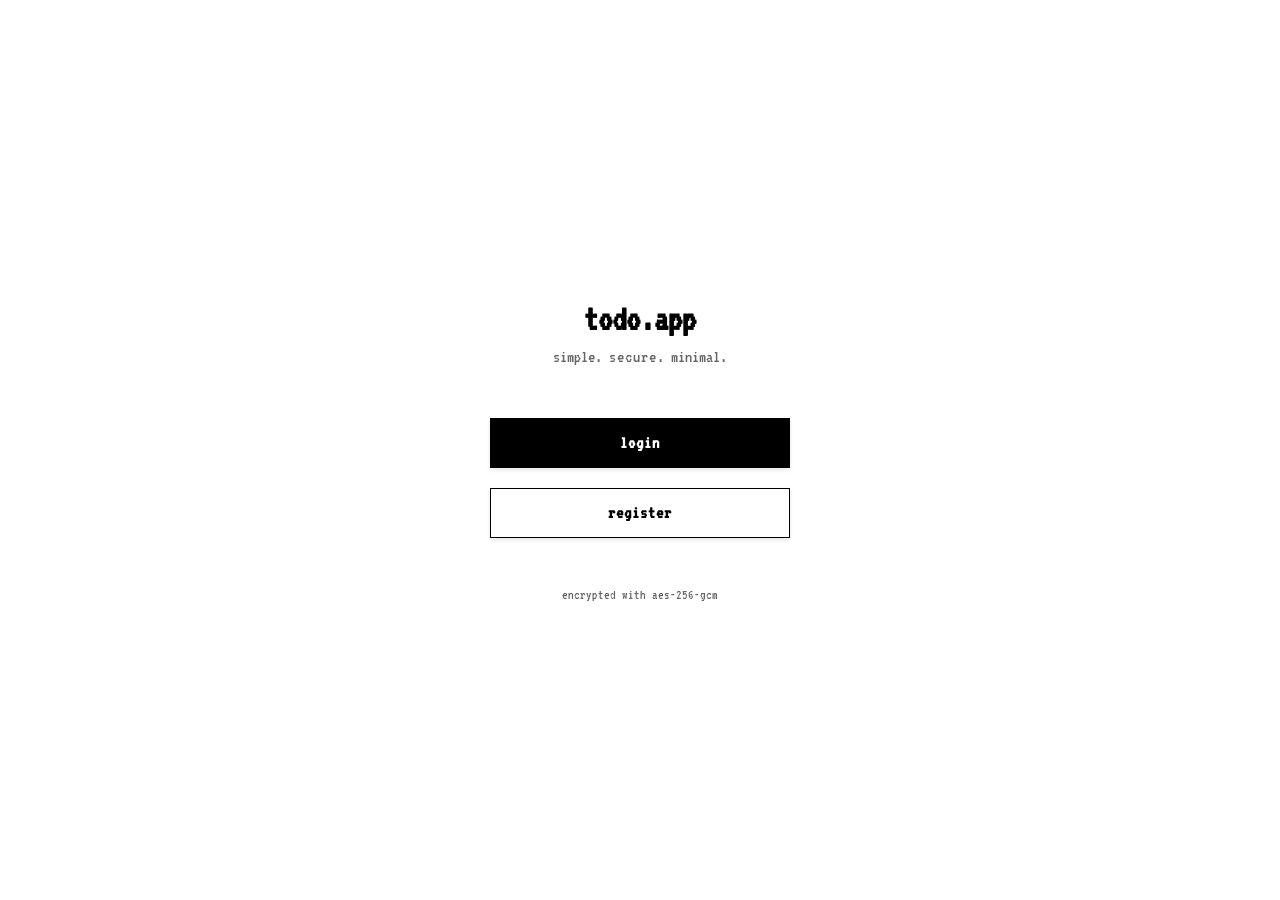
==== frontend/index.html @ 4202f754 "UI/UX friendly updates." ====
<!DOCTYPE html>
<html lang="en">
<head>
    <meta charset="UTF-8">
    <meta name="viewport" content="width=device-width, initial-scale=1.0">
    <title>todo.app</title>
    <link rel="stylesheet" href="styles.css">
    <link rel="stylesheet" href="uuid-animation.css">
    <link rel="stylesheet" href="eye-hover-animation.css">
    <link rel="stylesheet" href="secure-hover-animation.css">
</head>
<body>
    <div class="container">
        <!-- MAIN MENU -->
        <div class="main-menu" id="mainMenu">
            <div class="brand">
                <h1 class="brand-title">todo.app</h1>
                <p class="tagline">simple. <span class="secure-text" data-text="secure">secure</span>. minimal.</p>
            </div>
            
            <div class="main-buttons">
                <button id="showLoginBtn" class="menu-btn primary-btn">login</button>
                <button id="showRegisterFormBtn" class="menu-btn secondary-btn">register</button>
            </div>
            
            <footer class="login-footer">
                <p>encrypted with aes-256-gcm</p>
            </footer>
        </div>

        <!-- LOGIN -->
        <div class="login-container" id="loginContainer" style="display: none;">
            <div class="brand">
                <h1 class="brand-title clickable" id="loginBrandTitle">todo.app</h1>
                <p class="tagline">simple. <span class="secure-text" data-text="secure">secure</span>. minimal.</p>
            </div>
            
            <div class="login-form" id="loginForm">
                <p class="login-info">enter your 24-character uuid</p>
                <div class="login-input-group">
                    <div class="uuid-input-wrapper">
                        <input type="password" id="uuidInput" placeholder="xxxxxxxxxxxxxxxxxxxxxxxx" maxlength="24" spellcheck="false" autocomplete="off">
                        <span class="eye-icon" id="eyeIcon">👁</span>
                    </div>
                    <button id="loginBtn" class="primary-btn">login</button>
                </div>
                <p id="loginError" class="error"></p>
                <p id="loginSuccess" class="success"></p>
                <button id="backToMenuFromLogin" class="text-btn">← back to main menu</button>
            </div>
            
            <footer class="login-footer">
                <p>encrypted with aes-256-gcm</p>
            </footer>
        </div>

        <!-- REGISTER -->
        <div class="register-container" id="registerContainer" style="display: none;">
            <div class="brand">
                <h1 class="brand-title clickable" id="registerBrandTitle">todo.app</h1>
                <p class="tagline">simple. <span class="secure-text" data-text="secure">secure</span>. minimal.</p>
            </div>
            
            <div class="register-form" id="registerForm">
                <p class="login-info">generating your unique identifier...</p>
                <p id="registerError" class="error"></p>
                <p id="registerSuccess" class="success"></p>
                <div id="uuidDisplay" class="uuid-display">
                    <p class="uuid-label">your uuid</p>
                    <div class="uuid-box">
                        <code id="generatedUUID"></code>
                        <button id="copyBtn" class="copy-btn">copy</button>
                    </div>
                    <p class="uuid-warning">⚠️ save this uuid — it's your only way to access your todos!</p>
                    <button id="continueBtn" class="primary-btn" disabled>continue →</button>
                </div>
                <button id="cancelRegistration" class="text-btn cancel-reg-btn">✕ cancel registration</button>
            </div>
            
            <footer class="login-footer">
                <p>encrypted with aes-256-gcm</p>
            </footer>
        </div>

        <!-- APP -->
        <div class="app-container" id="appContainer" style="display: none;">
            <header>
                <div class="brand-small">todo.app</div>
                <button id="logoutBtn" class="text-btn">logout</button>
            </header>
            
            <div class="input-section">
                <div class="add-todo">
                    <textarea id="todoInput" placeholder="what needs to be done?" rows="1" spellcheck="true"></textarea>
                    <button id="addTodoBtn" class="add-btn" title="Add todo">+</button>
                </div>
                <!-- Hidden inputs for advanced options -->
                <input type="hidden" id="prioritySelect" value="medium">
                <input type="hidden" id="dueDateInput" value="">
                <input type="hidden" id="tagsInput" value="">
            </div>

            <div class="filters">
                <button id="filterAll" class="filter-btn active">all</button>
                <button id="filterActive" class="filter-btn">active</button>
                <button id="filterCompleted" class="filter-btn">done</button>
                <select id="sortSelect" class="sort-select">
                    <option value="created">↕ newest</option>
                    <option value="due">↕ due date</option>
                    <option value="priority">↕ priority</option>
                    <option value="alpha">↕ a-z</option>
                </select>
            </div>

            <div id="tagFilters" class="tag-filters"></div>

            <ul id="todoList" class="todo-list"></ul>

            <div class="todo-footer">
                <span id="todoCount">0 items</span>
                <button id="clearCompletedBtn" class="text-btn">clear done</button>
            </div>
        </div>
    </div>

    <script src="js/utils.js"></script>
    <script src="js/notifications.js"></script>
    <script src="js/auth.js"></script>
    <script src="js/todo.js"></script>
    <script src="js/ui.js"></script>
    <script src="js/app.js"></script>
    <script src="validation.js"></script>
    <script src="eye-hover-animation.js"></script>
    <script src="secure-hover-animation.js"></script>
    <!-- Notification Container -->
    <div id="notificationContainer" class="notification-container"></div>

</body>
</html>
---- frontend/styles.css ----
/* ========================================
   MINIMAL MONOCHROME DESIGN
   Inspired by wav.ninja - VT323 Retro Style
   ======================================== */

@import url('https://fonts.googleapis.com/css2?family=VT323&display=swap');

* {
    margin: 0;
    padding: 0;
    box-sizing: border-box;
}

:root {
    --bg: #ffffff;
    --fg: #000000;
    --border: #000000;
    --muted: #666666;
    --hover-bg: #000000;
    --hover-fg: #ffffff;
}

body {
    font-family: 'VT323', monospace;
    background: var(--bg);
    color: var(--fg);
    min-height: 100vh;
    display: flex;
    justify-content: center;
    align-items: center;
    padding: 40px 20px;
    line-height: 1.4;
    font-size: 18px;
}

/* ========================================
   CONTAINER
   ======================================== */

.container {
    width: 100%;
    max-width: 500px;
}

/* ========================================
   MAIN MENU
   ======================================== */

.main-menu {
    text-align: center;
    animation: fadeInUp 0.6s ease;
}

.main-buttons {
    margin: 40px 0;
    display: flex;
    flex-direction: column;
    gap: 20px;
    align-items: center;
}

.menu-btn {
    width: 100%;
    max-width: 300px;
    padding: 15px 25px;
    font-size: 18px;
    font-weight: bold;
    transition: all 0.3s ease;
    box-shadow: 0 2px 4px rgba(0, 0, 0, 0.1);
}

.menu-btn:hover {
    transform: translateY(-2px);
    box-shadow: 0 4px 8px rgba(0, 0, 0, 0.2);
}

.menu-btn:active {
    transform: translateY(0);
    box-shadow: 0 2px 4px rgba(0, 0, 0, 0.1);
}

/* ========================================
   LOGIN & REGISTER CONTAINERS
   ======================================== */

.login-container,
.register-container {
    text-align: center;
    animation: slideInFromLeft 0.5s ease;
}

/* ========================================
   ANIMATIONS
   ======================================== */

@keyframes fadeInUp {
    from {
        opacity: 0;
        transform: translateY(30px);
    }
    to {
        opacity: 1;
        transform: translateY(0);
    }
}

@keyframes slideInFromLeft {
    from {
        opacity: 0;
        transform: translateX(-50px);
    }
    to {
        opacity: 1;
        transform: translateX(0);
    }
}

@keyframes slideInFromRight {
    from {
        opacity: 0;
        transform: translateX(50px);
    }
    to {
        opacity: 1;
        transform: translateX(0);
    }
}

/* ========================================
   LOGIN SECTION
   ======================================== */

.login-container {
    text-align: center;
}

.login-container h1 {
    font-size: 48px;
    font-weight: 400;
    letter-spacing: 4px;
    text-transform: lowercase;
    margin-bottom: 16px;
}

.tagline {
    font-size: 18px;
    color: var(--muted);
    margin-bottom: 48px;
}

.login-info {
    font-size: 16px;
    color: var(--muted);
    margin-bottom: 20px;
    text-transform: lowercase;
}

.login-form,
.register-form {
    display: flex;
    flex-direction: column;
    gap: 16px;
}

.login-input-group {
    display: flex;
    gap: 32px; /* Increased gap to keep login button outside inner zone (18px) */
}

.login-input-group input {
    flex: 1;
}

.login-input-group button {
    min-width: 100px;
}

/* ========================================
   INPUTS & TEXTAREA
   ======================================== */

input[type="text"],
input[type="password"],
textarea {
    width: 100%;
    padding: 14px 16px;
    border: 1px solid var(--border);
    background: var(--bg);
    color: var(--fg);
    font-family: inherit;
    font-size: 18px;
    outline: none;
    transition: border-color 0.2s ease;
    resize: none;
    box-sizing: border-box;
}

input[type="text"]::placeholder,
input[type="password"]::placeholder,
textarea::placeholder {
    color: var(--muted);
}

input[type="text"]:focus,
input[type="password"]:focus,
textarea:focus {
    border-color: var(--fg);
}

/* UUID Input with Eye Icon - NEVER changes size */
.uuid-input-wrapper {
    position: relative;
    display: flex;
    align-items: center;
    flex: 1;
}

.uuid-input-wrapper input,
.uuid-input-wrapper input[type="text"],
.uuid-input-wrapper input[type="password"] {
    width: 100%;
    height: 50px;
    font-family: 'VT323', monospace;
    font-size: 16px;
    letter-spacing: 2px;
    padding: 14px 45px 14px 16px;
    border: 1px solid var(--border);
    background: var(--bg);
    color: var(--fg);
    box-sizing: border-box;
    outline: none;
    transition: border-color 0.2s ease;
}

.uuid-input-wrapper input:focus,
.uuid-input-wrapper input[type="text"]:focus,
.uuid-input-wrapper input[type="password"]:focus {
    border-color: var(--fg);
}

/* Eye icon base styles - zone animations in eye-hover-animation.css */

/* ========================================
   BUTTONS
   ======================================== */

button {
    padding: 14px 24px;
    border: 1px solid var(--border);
    background: var(--bg);
    color: var(--fg);
    font-family: inherit;
    font-size: 18px;
    letter-spacing: 1px;
    text-transform: lowercase;
    cursor: pointer;
    transition: all 0.2s ease;
    box-shadow: 0 2px 4px rgba(0, 0, 0, 0.05);
}

button:hover {
    transform: translateY(-1px);
    box-shadow: 0 3px 6px rgba(0, 0, 0, 0.1);
}

button:active {
    transform: translateY(0);
    box-shadow: 0 1px 2px rgba(0, 0, 0, 0.1);
}
    transition: all 0.1s ease;
}

button:hover {
    background: var(--hover-bg);
    color: var(--hover-fg);
}

.primary-btn {
    background: var(--fg);
    color: var(--bg);
}

.primary-btn:hover {
    background: var(--muted);
    border-color: var(--muted);
}

.secondary-btn {
    background: var(--bg);
    color: var(--fg);
}

.text-btn {
    background: transparent;
    border: none;
    color: var(--muted);
    margin-top: 16px;
    padding: 8px 12px;
    font-size: 14px;
    text-transform: lowercase;
    letter-spacing: 0.5px;
    transition: all 0.2s ease;
}

.text-btn:hover {
    color: var(--fg);
    background: rgba(0, 0, 0, 0.05);
    transform: none;
    box-shadow: none;
}

/* ========================================
   DIVIDER
   ======================================== */

.divider {
    font-size: 14px;
    color: var(--muted);
    margin: 8px 0;
    text-align: center;
    position: relative;
}

.divider::before,
.divider::after {
    content: '';
    position: absolute;
    top: 50%;
    width: 40%;
    height: 1px;
    background: var(--border);
    opacity: 0.3;
}

.divider::before {
    left: 0;
}

.divider::after {
    right: 0;
}

/* ========================================
   UUID DISPLAY
   ======================================== */

.uuid-display {
    margin-top: 24px;
    padding: 24px;
    border: 1px solid var(--border);
    text-align: left;
}

/* Hide back button when UUID is displayed */
.register-form:has(.uuid-display[style*="block"]) .text-btn {
    display: none;
}

.uuid-label {
    font-size: 14px;
    text-transform: uppercase;
    letter-spacing: 2px;
    margin-bottom: 12px;
    font-weight: normal;
}

.uuid-box {
    display: flex;
    gap: 8px;
    align-items: stretch;
    margin-bottom: 16px;
}

.uuid-box code {
    flex: 1;
    padding: 12px;
    border: 1px solid var(--border);
    font-family: inherit;
    font-size: 16px;
    letter-spacing: 2px;
    word-break: break-all;
    display: flex;
    align-items: center;
}

.copy-btn {
    min-width: auto;
}

.uuid-warning {
    font-size: 14px;
    color: #cc0000;
    margin-bottom: 16px;
    line-height: 1.6;
    padding: 8px 12px;
    background: #fff5f5;
    border-left: 3px solid #cc0000;
}

.continue-btn {
    width: 100%;
    margin-top: 8px;
    background: var(--fg);
    color: var(--bg);
}

.continue-btn:hover {
    background: var(--muted);
    border-color: var(--muted);
}

/* ========================================
   MESSAGES
   ======================================== */

.error {
    font-size: 14px;
    color: #cc0000;
    padding: 12px;
    border: 1px solid #cc0000;
    background: #fff5f5;
    margin: 0;
    text-align: center;
}

.error:empty {
    display: none;
}

.success {
    font-size: 14px;
    color: #008800;
    padding: 12px;
    border: 1px solid #008800;
    background: #f5fff5;
    margin: 0;
    text-align: center;
}

.success:empty {
    display: none;
}

/* ========================================
   APP CONTAINER
   ======================================== */

.app-container {
    text-align: center;
}

header {
    display: flex;
    justify-content: space-between;
    align-items: center;
    margin-bottom: 48px;
    padding-bottom: 24px;
    border-bottom: 1px solid var(--border);
}

.brand-small {
    font-size: 24px;
    font-weight: 400;
    letter-spacing: 2px;
    text-transform: lowercase;
}

#logoutBtn {
    font-size: 16px;
    padding: 8px 16px;
    border: 1px solid transparent;
}

#logoutBtn:hover {
    border-color: var(--border);
    color: var(--fg);
}

/* ========================================
   ADD TODO
   ======================================== */

.add-todo {
    display: flex;
    gap: 12px;
    margin-bottom: 32px;
}

.add-todo textarea {
    flex: 1;
    padding: 16px;
    font-size: 18px;
    min-height: 54px;
    max-height: 200px;
}

.add-todo button {
    min-width: 54px;
    padding: 16px 24px;
    font-size: 24px;
}

/* ========================================
   FILTER BUTTONS
   ======================================== */

.filters {
    display: flex;
    align-items: center;
    gap: 4px;
    margin-bottom: 16px;
}

.filter-btn {
    font-size: 14px;
    padding: 4px 10px;
    background: transparent;
    border: 1px solid transparent;
    color: var(--muted);
    cursor: pointer;
}

.filter-btn:hover {
    color: var(--fg);
}

.filter-btn.active {
    color: var(--fg);
    border-color: var(--border);
}

/* ========================================
   TODO LIST
   ======================================== */

.todo-list {
    list-style: none;
    margin-bottom: 32px;
    text-align: left;
}

/* ========================================
   TODO FOOTER
   ======================================== */

.todo-footer {
    display: flex;
    justify-content: space-between;
    align-items: center;
    padding-top: 16px;
    border-top: 1px solid var(--border);
}

.todo-footer span {
    font-size: 14px;
    color: var(--muted);
}

.clear-btn {
    font-size: 14px;
    padding: 8px 16px;
    border: none;
    background: transparent;
    color: var(--muted);
}

.clear-btn:hover {
    color: var(--fg);
    background: transparent;
}

/* ========================================
   LOGIN FOOTER
   ======================================== */

.login-footer {
    margin-top: 48px;
    font-size: 14px;
    color: var(--muted);
}

/* ========================================
   LOADING & EMPTY
   ======================================== */

.loading {
    text-align: center;
    padding: 48px 0;
    color: var(--muted);
    font-size: 16px;
    text-transform: lowercase;
    letter-spacing: 1px;
}

/* ========================================
   RESPONSIVE
   ======================================== */

@media (max-width: 480px) {
    body {
        padding: 24px 16px;
    }

    .login-container h1 {
        font-size: 36px;
    }

    .tagline {
        margin-bottom: 32px;
    }

    .login-info {
        font-size: 14px;
    }

    input[type="text"],
    button {
        font-size: 16px;
        padding: 12px 16px;
    }

    .add-todo {
        flex-direction: column;
    }

    .add-todo button {
        width: 100%;
    }

    .filters {
        flex-wrap: wrap;
        gap: 4px;
    }

    .filter-btn {
        flex: 1;
        min-width: 80px;
    }

    .todo-actions {
        opacity: 1;
    }

    header {
        flex-direction: column;
        gap: 16px;
        text-align: center;
    }

    .todo-footer {
        flex-direction: column;
        gap: 12px;
        text-align: center;
    }

    .uuid-box {
        flex-direction: column;
    }

    .uuid-box code {
        font-size: 14px;
        letter-spacing: 1px;
    }

    .copy-btn {
        width: 100%;
    }

    .uuid-warning {
        font-size: 13px;
    }
}

/* ========================================
   NOTIFICATION SYSTEM
   ======================================== */

.notification-container {
    position: fixed;
    top: 20px;
    right: 20px;
    z-index: 1000;
    max-width: 400px;
}

.notification {
    background: var(--bg);
    border: 2px solid var(--border);
    padding: 15px 35px 15px 20px;
    margin-bottom: 10px;
    font-family: 'VT323', monospace;
    font-size: 16px;
    position: relative;
    transform: translateX(100%);
    opacity: 0;
    transition: all 0.3s ease;
    box-shadow: 3px 3px 0 rgba(0, 0, 0, 0.1);
    word-wrap: break-word;
    line-height: 1.4;
}

.notification.show {
    transform: translateX(0);
    opacity: 1;
}

.notification.success {
    background: #d4edda;
    border-color: #28a745;
    color: #155724;
}

.notification.error {
    background: #f8d7da;
    border-color: #dc3545;
    color: #721c24;
}

.notification.warning {
    background: #fff3cd;
    border-color: #ffc107;
    color: #856404;
}

.notification .close-btn {
    position: absolute;
    top: 8px;
    right: 8px;
    background: none;
    border: none;
    font-size: 18px;
    cursor: pointer;
    font-family: 'VT323', monospace;
    color: inherit;
    opacity: 0.6;
    width: 20px;
    height: 20px;
    display: flex;
    align-items: center;
    justify-content: center;
    line-height: 1;
    padding: 0;
    transition: all 0.2s ease;
}

.notification .close-btn:hover {
    opacity: 1;
    background: rgba(0, 0, 0, 0.1);
    border-radius: 2px;
    transform: none;
    box-shadow: none;
}

@media (max-width: 480px) {
    .notification-container {
        top: 10px;
        right: 10px;
        left: 10px;
        max-width: none;
    }
    
    .notification {
        font-size: 14px;
        padding: 12px 15px;
    }
}
/* ========================================
   ADDITIONAL ENHANCEMENTS
   ======================================== */

/* App container animation */
.app-container {
    animation: fadeInUp 0.6s ease !important;
}

/* Enhanced add-todo styling */
.add-todo {
    box-shadow: 0 2px 8px rgba(0, 0, 0, 0.1) !important;
    transition: all 0.2s ease !important;
    gap: 0 !important;
    border: 1px solid var(--border) !important;
}

.add-todo:focus-within {
    box-shadow: 0 4px 12px rgba(0, 0, 0, 0.15) !important;
    transform: translateY(-1px) !important;
}

.add-todo textarea {
    border: none !important;
    background: transparent !important;
}

.add-todo textarea:focus {
    border: none !important;
    box-shadow: none !important;
}

/* ========================================
   MINIMAL UI - SORT OPTIONS
   ======================================== */

/* Sort Select - Compact */
.sort-select {
    padding: 4px 8px;
    font-family: 'VT323', monospace;
    font-size: 13px;
    border: 1px solid var(--muted);
    background: var(--bg);
    color: var(--muted);
    border-radius: 3px;
    cursor: pointer;
    margin-left: auto;
}

.sort-select:focus {
    border-color: var(--fg);
    outline: none;
}

/* ========================================
   TAG SYSTEM STYLES (SIMPLIFIED)
   ======================================== */

/* Tag Filters Container */
.tag-filters {
    display: flex;
    flex-wrap: wrap;
    gap: 6px;
    margin-bottom: 12px;
    align-items: center;
}

.tag-filters:empty {
    display: none;
}

.tag-filter-label {
    font-size: 13px;
    color: var(--muted);
}

.tag-filter-btn {
    background: transparent;
    border: 1px solid var(--muted);
    color: var(--muted);
    padding: 2px 6px;
    font-family: 'VT323', monospace;
    font-size: 12px;
    cursor: pointer;
    border-radius: 2px;
    transition: all 0.2s ease;
}

.tag-filter-btn:hover {
    border-color: var(--fg);
    color: var(--fg);
}

.tag-filter-btn.active {
    background: var(--fg);
    color: var(--bg);
    border-color: var(--fg);
}

.tag-filter-clear {
    background: transparent;
    border: none;
    color: var(--muted);
    padding: 2px 6px;
    font-size: 12px;
    cursor: pointer;
}

.tag-filter-clear:hover {
    color: #ef4444;
}

/* ========================================
   TODO ITEM - MINIMAL LAYOUT
   ======================================== */

.todo-item {
    display: flex;
    align-items: center;
    gap: 10px;
    padding: 12px 0;
    border-bottom: 1px solid var(--border);
    position: relative;
}

.todo-item:first-child {
    border-top: 1px solid var(--border);
}

.todo-checkbox {
    width: 16px;
    height: 16px;
    border: 1px solid var(--border);
    background: var(--bg);
    cursor: pointer;
    flex-shrink: 0;
    appearance: none;
    -webkit-appearance: none;
    display: flex;
    align-items: center;
    justify-content: center;
}

.todo-checkbox:checked {
    background: var(--fg);
}

.todo-checkbox:checked::after {
    content: '✓';
    color: var(--bg);
    font-size: 10px;
}

.todo-title {
    flex: 1;
    font-size: 16px;
    word-break: break-word;
    cursor: pointer;
    transition: opacity 0.2s ease;
}

.todo-title.completed {
    text-decoration: line-through;
    color: var(--muted);
}

.todo-edit-input {
    flex: 1;
    font-family: 'VT323', monospace;
    font-size: 16px;
    padding: 4px 8px;
    border: 1px solid var(--fg);
    background: var(--bg);
    color: var(--fg);
}

/* Meta Group - Inline */
.todo-meta-group {
    display: flex;
    align-items: center;
    gap: 8px;
    flex-shrink: 0;
}

.todo-meta {
    font-size: 12px;
    color: var(--muted);
    white-space: nowrap;
}

.todo-priority-high {
    color: #ef4444;
    font-weight: bold;
    font-size: 14px;
}

.todo-due-date.overdue {
    color: #ef4444;
}

.todo-due-date.today {
    color: #f97316;
}

/* Inline Tags */
.todo-tags-inline {
    display: flex;
    gap: 4px;
}

.todo-tag {
    font-size: 11px;
    color: var(--muted);
    cursor: pointer;
    transition: color 0.2s ease;
}

.todo-tag:hover {
    color: var(--fg);
}

/* Todo Actions - Right aligned, visible on hover */
.todo-actions {
    display: flex;
    align-items: center;
    gap: 2px;
    opacity: 0;
    transition: opacity 0.2s ease;
    margin-left: auto;
    padding-left: 8px;
    flex-shrink: 0;
}

.todo-item:hover .todo-actions {
    opacity: 1;
}

/* Action Buttons */
.action-btn {
    background: transparent;
    border: none;
    font-size: 14px;
    color: var(--muted);
    cursor: pointer;
    padding: 4px 6px;
    transition: color 0.2s ease;
}

.action-btn:hover {
    color: var(--fg);
}

.action-btn.edit-btn:hover {
    color: #3b82f6;
}

.action-btn.delete-btn:hover {
    color: #ef4444;
}

/* Priority Border */
.todo-item.priority-high {
    border-left: 3px solid #ef4444;
    padding-left: 8px;
}

.todo-item.priority-low {
    border-left: 3px solid #9ca3af;
    padding-left: 8px;
}

.todo-item.priority-medium {
    border-left: 3px solid transparent;
    padding-left: 8px;
}

/* ========================================
   CONTEXT MENU
   ======================================== */

.todo-context-menu {
    background: var(--bg);
    border: 1px solid var(--border);
    box-shadow: 0 4px 12px rgba(0,0,0,0.15);
    padding: 12px;
    min-width: 180px;
    z-index: 1000;
    font-family: 'VT323', monospace;
}

.menu-section {
    margin-bottom: 12px;
}

.menu-section:last-child {
    margin-bottom: 0;
}

.menu-label {
    display: block;
    font-size: 11px;
    color: var(--muted);
    text-transform: uppercase;
    letter-spacing: 1px;
    margin-bottom: 4px;
}

.menu-options {
    display: flex;
    gap: 4px;
}

.menu-opt {
    flex: 1;
    padding: 4px 8px;
    font-family: 'VT323', monospace;
    font-size: 13px;
    border: 1px solid var(--muted);
    background: transparent;
    color: var(--muted);
    cursor: pointer;
    transition: all 0.2s ease;
}

.menu-opt:hover {
    border-color: var(--fg);
    color: var(--fg);
}

.menu-opt.active {
    background: var(--fg);
    color: var(--bg);
    border-color: var(--fg);
}

.menu-date,
.menu-tags {
    width: 100%;
    padding: 6px 8px;
    font-family: 'VT323', monospace;
    font-size: 14px;
    border: 1px solid var(--muted);
    background: var(--bg);
    color: var(--fg);
}

.menu-date:focus,
.menu-tags:focus {
    border-color: var(--fg);
    outline: none;
}

/* Empty Message */
.empty-message {
    text-align: center;
    color: var(--muted);
    padding: 40px;
    font-style: italic;
    list-style: none;
}
---- frontend/uuid-animation.css ----
/* ========================================
   FAKE UUID GENERATION ANIMATION
   ======================================== */

.uuid-box {
    margin: 20px 0;
    opacity: 0;
    transform: translateY(20px);
    transition: all 0.3s ease;
}

.uuid-box.show {
    opacity: 1;
    transform: translateY(0);
}

.uuid-box code {
    display: block;
    font-family: 'VT323', monospace;
    font-size: 16px;
    letter-spacing: 2px;
    padding: 15px;
    border: 2px solid var(--border);
    background: var(--bg-secondary);
    border-radius: 5px;
    transition: all 0.3s ease;
    text-align: center;
    position: relative;
    overflow: hidden;
}

/* Subtle generating animation - theme compatible */
.uuid-box code.generating {
    border-color: var(--fg-muted);
    color: var(--fg);
}

/* Masking animation state */
.uuid-box code.masking {
    color: var(--fg-muted);
    border-color: var(--border);
}

/* Revealed state - after real UUID is shown */
.uuid-box code.revealed {
    animation: subtleReveal 0.6s ease-out;
    border-color: var(--border);
    color: var(--fg);
    box-shadow: 0 4px 20px rgba(0, 0, 0, 0.3), 
                0 0 40px rgba(0, 0, 0, 0.1),
                inset 0 1px 0 rgba(255, 255, 255, 0.05);
}

@keyframes subtleReveal {
    0% {
        opacity: 0.3;
        transform: scale(0.98);
        box-shadow: none;
    }
    50% {
        box-shadow: 0 6px 30px rgba(0, 0, 0, 0.4);
    }
    100% {
        opacity: 1;
        transform: scale(1);
        box-shadow: 0 4px 20px rgba(0, 0, 0, 0.3), 
                    0 0 40px rgba(0, 0, 0, 0.1),
                    inset 0 1px 0 rgba(255, 255, 255, 0.05);
    }
}

/* Continue button disabled state */
#continueBtn:disabled {
    opacity: 0.4;
    cursor: not-allowed;
    pointer-events: none;
}

#continueBtn:disabled:hover {
    transform: none;
}

/* Cancel registration button */
.cancel-reg-btn {
    margin-top: 25px;
    font-size: 12px;
    color: var(--fg-muted);
    opacity: 0.7;
    transition: opacity 0.2s ease;
}

.cancel-reg-btn:hover {
    opacity: 1;
    color: var(--fg);
}
---- frontend/eye-hover-animation.css ----
/* ========================================
   EYE HOVER PROGRESSIVE UUID REVEAL ANIMATION
   Layered circular zones with mouse-speed responsive effects
   ======================================== */

/* Enhanced eye icon styling */
.eye-icon {
    position: absolute;
    right: 12px;
    top: 50%;
    transform: translateY(-50%);
    cursor: pointer;
    font-size: 18px;
    transition: all 0.3s ease;
    user-select: none;
    z-index: 10;
    filter: drop-shadow(0 2px 4px rgba(0, 0, 0, 0.2)) 
            drop-shadow(0 1px 2px rgba(0, 0, 0, 0.1));
}

.eye-icon:hover {
    filter: drop-shadow(0 4px 8px rgba(0, 0, 0, 0.3)) 
            drop-shadow(0 2px 4px rgba(0, 0, 0, 0.2));
    transform: translateY(-50%) scale(1.05);
}

/* UUID Input wrapper enhanced for hover detection */
.uuid-input-wrapper {
    position: relative;
    overflow: visible;
}

/* UUID Input enhanced for animation */
.uuid-input-wrapper input[type="password"],
.uuid-input-wrapper input[type="text"] {
    font-family: 'VT323', monospace;
    letter-spacing: 1.5px;
    transition: all 0.2s ease;
    position: relative;
    z-index: 1;
}

/* Hidden detection zones around eye icon */
.eye-hover-zone {
    position: absolute;
    right: 12px;
    top: 50%;
    transform: translateY(-50%);
    pointer-events: none;
    z-index: 5;
}

/* Zone visualization (only for debugging - remove in production) */
.eye-hover-zone::before,
.eye-hover-zone::after {
    content: '';
    position: absolute;
    top: 50%;
    left: 50%;
    transform: translate(-50%, -50%);
    border-radius: 50%;
    pointer-events: none;
    opacity: 0;
    transition: opacity 0.3s ease;
}

/* Outer zone - 5cm radius (50px) */
.eye-hover-zone::before {
    width: 100px;
    height: 100px;
    border: 1px dashed rgba(0, 0, 0, 0.1);
}

/* Middle zone - 3cm radius (30px) */
.eye-hover-zone::after {
    width: 60px;
    height: 60px;
    border: 1px dashed rgba(0, 0, 0, 0.15);
}

/* Animation classes for different states */
.uuid-input-animated {
    position: relative;
}

.uuid-input-animated.outer-zone {
    animation: outerZoneReveal 0.3s ease-out;
}

.uuid-input-animated.middle-zone {
    animation: middleZoneReveal 0.2s ease-out;
}

.uuid-input-animated.inner-zone {
    animation: innerZoneReveal 0.5s ease-out;
}

.uuid-input-animated.exiting {
    animation: exitAnimation 0.2s ease-out;
}

/* Keyframes for different zone animations */
@keyframes outerZoneReveal {
    0% {
        filter: blur(0px);
    }
    50% {
        filter: blur(0.5px);
    }
    100% {
        filter: blur(0px);
    }
}

@keyframes middleZoneReveal {
    0% {
        filter: blur(0.5px);
    }
    100% {
        filter: blur(0px);
    }
}

@keyframes innerZoneReveal {
    0% {
        filter: blur(0.5px);
        opacity: 0.8;
    }
    100% {
        filter: blur(0px);
        opacity: 1;
    }
}

@keyframes exitAnimation {
    0% {
        filter: blur(0px);
    }
    100% {
        filter: blur(0px);
    }
}

/* Character reveal animation for progressive unveiling */
.uuid-char-reveal {
    display: inline-block;
    transition: all 0.1s ease;
    position: relative;
}

.uuid-char-reveal.revealing {
    animation: charFlicker 0.05s infinite alternate;
}

.uuid-char-reveal.revealed {
    animation: none;
    color: inherit;
}

@keyframes charFlicker {
    0% {
        opacity: 0.7;
        transform: scale(0.98);
    }
    100% {
        opacity: 1;
        transform: scale(1.02);
    }
}

/* Hover feedback for different zones */
.eye-icon.zone-outer {
    filter: drop-shadow(0 3px 6px rgba(0, 0, 0, 0.25)) 
            drop-shadow(0 1px 3px rgba(0, 0, 0, 0.15));
}

.eye-icon.zone-middle {
    filter: drop-shadow(0 4px 8px rgba(0, 0, 0, 0.3)) 
            drop-shadow(0 2px 4px rgba(0, 0, 0, 0.2));
    transform: translateY(-50%) scale(1.08);
}

.eye-icon.zone-inner {
    filter: drop-shadow(0 6px 12px rgba(0, 0, 0, 0.4)) 
            drop-shadow(0 3px 6px rgba(0, 0, 0, 0.3));
    transform: translateY(-50%) scale(1.12);
}

/* Smooth transitions for all zone changes */
.eye-icon,
.uuid-input-wrapper input {
    transition: all 0.3s cubic-bezier(0.4, 0, 0.2, 1);
}

/* Performance optimization */
.uuid-input-wrapper {
    will-change: transform;
    backface-visibility: hidden;
    perspective: 1000px;
}

.eye-icon {
    will-change: transform, filter;
    backface-visibility: hidden;
}
---- frontend/secure-hover-animation.css ----
/* ========================================
   SECURE TEXT HOVER ANIMATION STYLES
   ======================================== */

.secure-text {
    display: inline;
    cursor: default;
    font-family: 'VT323', monospace;
    letter-spacing: 1px;
    transition: color 0.2s ease;
}

.secure-text:hover {
    color: var(--fg);
}

.secure-text.scrambling {
    color: var(--fg-muted);
}

.secure-text.revealed {
    color: var(--fg);
}

/* Brand title clickable styles */
.brand-title {
    transition: opacity 0.2s ease;
}

.brand-title.clickable {
    cursor: pointer;
}

.brand-title.clickable:hover {
    opacity: 0.7;
}
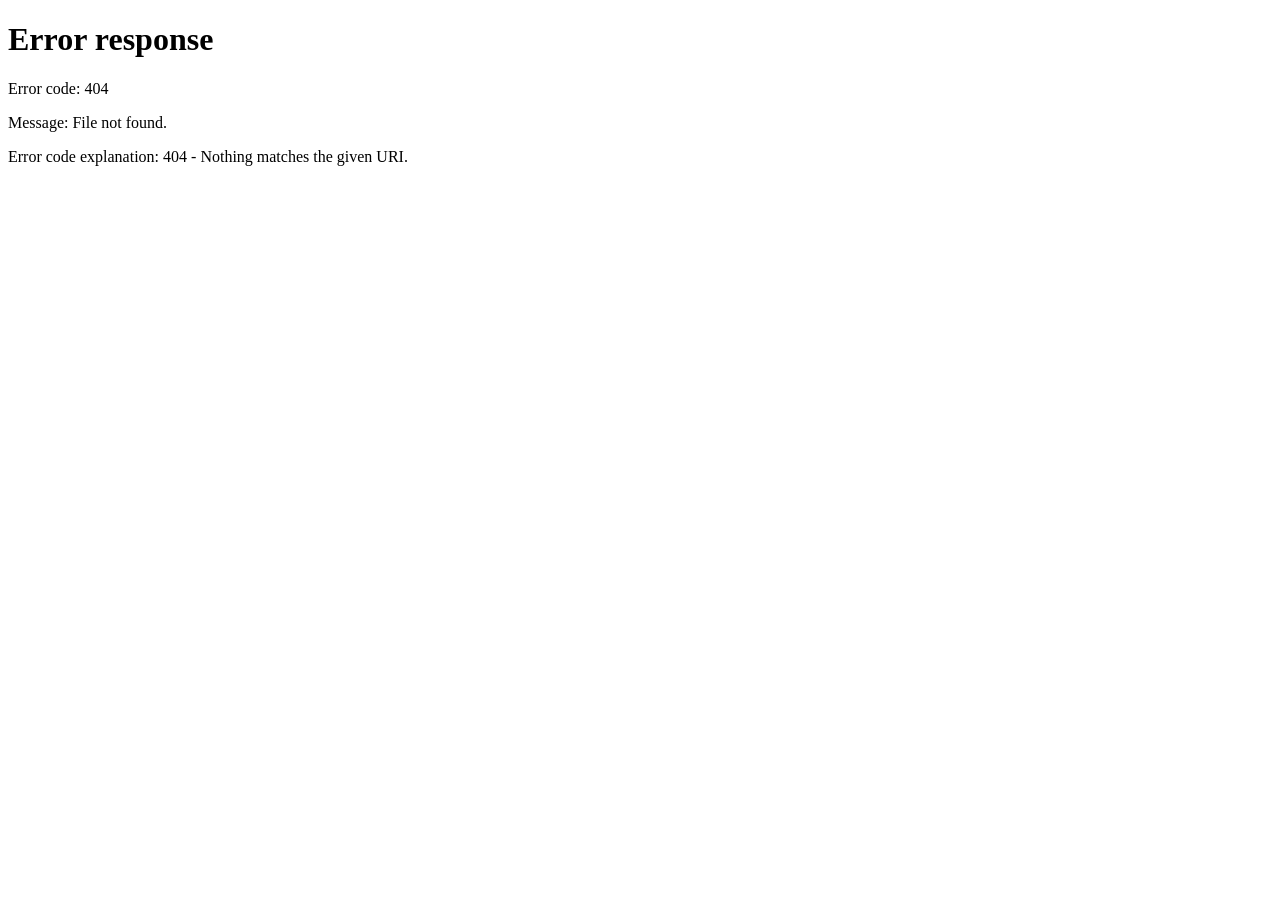
==== commit 281bce40: "Add yavuzlar pixel-retro logo to main menu" ====
--- a/frontend/index.html
+++ b/frontend/index.html
@@ -5,12 +5,14 @@
     <meta name="viewport" content="width=device-width, initial-scale=1.0">
     <title>todo.app</title>
     <link rel="stylesheet" href="styles.css">
-    <link rel="stylesheet" href="uuid-animation.css">
+    <link rel="stylesheet" href="account-number-animation.css">
     <link rel="stylesheet" href="eye-hover-animation.css">
     <link rel="stylesheet" href="secure-hover-animation.css">
 </head>
 <body>
     <div class="container">
+        <!-- Yavuzlar Logo - Outside main-menu to prevent centering issues -->
+        <img src="images/yavuzlar_pixelite_retro_light.svg" alt="Yavuzlar" class="yavuzlar-logo" id="yavuzlarLogo">
         <!-- MAIN MENU -->
         <div class="main-menu" id="mainMenu">
             <div class="brand">
@@ -36,10 +38,10 @@
             </div>
             
             <div class="login-form" id="loginForm">
-                <p class="login-info">enter your 24-character uuid</p>
+                <p class="login-info">enter your account number</p>
                 <div class="login-input-group">
-                    <div class="uuid-input-wrapper">
-                        <input type="password" id="uuidInput" placeholder="xxxxxxxxxxxxxxxxxxxxxxxx" maxlength="24" spellcheck="false" autocomplete="off">
+                    <div class="account-number-input-wrapper">
+                        <input type="password" id="accountNumberInput" placeholder="Enter your account number" maxlength="32" spellcheck="false" autocomplete="off">
                         <span class="eye-icon" id="eyeIcon">👁</span>
                     </div>
                     <button id="loginBtn" class="primary-btn">login</button>
@@ -62,16 +64,15 @@
             </div>
             
             <div class="register-form" id="registerForm">
-                <p class="login-info">generating your unique identifier...</p>
                 <p id="registerError" class="error"></p>
                 <p id="registerSuccess" class="success"></p>
-                <div id="uuidDisplay" class="uuid-display">
-                    <p class="uuid-label">your uuid</p>
-                    <div class="uuid-box">
-                        <code id="generatedUUID"></code>
+                <div id="accountNumberDisplay" class="account-number-display">
+                    <p class="account-number-label">your account number</p>
+                    <div class="account-number-box">
+                        <code id="generatedAccountNumber"></code>
                         <button id="copyBtn" class="copy-btn">copy</button>
                     </div>
-                    <p class="uuid-warning">⚠️ save this uuid — it's your only way to access your todos!</p>
+                    <p class="account-number-warning">⚠️ save this account number — it's your only way to access your todos!</p>
                     <button id="continueBtn" class="primary-btn" disabled>continue →</button>
                 </div>
                 <button id="cancelRegistration" class="text-btn cancel-reg-btn">✕ cancel registration</button>
--- a/frontend/styles.css
+++ b/frontend/styles.css
@@ -3,7 +3,13 @@
    Inspired by wav.ninja - VT323 Retro Style
    ======================================== */
 
-@import url('https://fonts.googleapis.com/css2?family=VT323&display=swap');
+@font-face {
+    font-family: 'VT323';
+    src: url('fonts/VT323-Regular.ttf') format('truetype');
+    font-weight: normal;
+    font-style: normal;
+    font-display: swap;
+}
 
 * {
     margin: 0;
@@ -49,6 +55,28 @@
 .main-menu {
     text-align: center;
     animation: fadeInUp 0.6s ease;
+}
+
+.yavuzlar-logo {
+    position: fixed;
+    top: 20px;
+    right: 20px;
+    width: 48px;
+    height: 48px;
+    cursor: pointer;
+    z-index: 100;
+    filter: drop-shadow(0 1px 2px rgba(0, 0, 0, 0.1));
+    transition: filter 0.2s ease, opacity 0.2s ease;
+}
+
+.yavuzlar-logo:hover {
+    filter: drop-shadow(0 2px 4px rgba(0, 0, 0, 0.2));
+    opacity: 0.9;
+}
+
+.yavuzlar-logo:active {
+    filter: drop-shadow(0 3px 6px rgba(0, 0, 0, 0.25));
+    opacity: 0.8;
 }
 
 .main-buttons {
@@ -207,17 +235,17 @@
     border-color: var(--fg);
 }
 
-/* UUID Input with Eye Icon - NEVER changes size */
-.uuid-input-wrapper {
+/* Account Number Input with Eye Icon - NEVER changes size */
+.account-number-input-wrapper {
     position: relative;
     display: flex;
     align-items: center;
     flex: 1;
 }
 
-.uuid-input-wrapper input,
-.uuid-input-wrapper input[type="text"],
-.uuid-input-wrapper input[type="password"] {
+.account-number-input-wrapper input,
+.account-number-input-wrapper input[type="text"],
+.account-number-input-wrapper input[type="password"] {
     width: 100%;
     height: 50px;
     font-family: 'VT323', monospace;
@@ -232,9 +260,9 @@
     transition: border-color 0.2s ease;
 }
 
-.uuid-input-wrapper input:focus,
-.uuid-input-wrapper input[type="text"]:focus,
-.uuid-input-wrapper input[type="password"]:focus {
+.account-number-input-wrapper input:focus,
+.account-number-input-wrapper input[type="text"]:focus,
+.account-number-input-wrapper input[type="password"]:focus {
     border-color: var(--fg);
 }
 
@@ -341,22 +369,22 @@
 }
 
 /* ========================================
-   UUID DISPLAY
-   ======================================== */
-
-.uuid-display {
+   ACCOUNT NUMBER DISPLAY
+   ======================================== */
+
+.account-number-display {
     margin-top: 24px;
     padding: 24px;
     border: 1px solid var(--border);
     text-align: left;
 }
 
-/* Hide back button when UUID is displayed */
-.register-form:has(.uuid-display[style*="block"]) .text-btn {
+/* Hide back button when Account Number is displayed */
+.register-form:has(.account-number-display[style*="block"]) .text-btn {
     display: none;
 }
 
-.uuid-label {
+.account-number-label {
     font-size: 14px;
     text-transform: uppercase;
     letter-spacing: 2px;
@@ -364,14 +392,14 @@
     font-weight: normal;
 }
 
-.uuid-box {
+.account-number-box {
     display: flex;
     gap: 8px;
     align-items: stretch;
     margin-bottom: 16px;
 }
 
-.uuid-box code {
+.account-number-box code {
     flex: 1;
     padding: 12px;
     border: 1px solid var(--border);
@@ -385,9 +413,23 @@
 
 .copy-btn {
     min-width: auto;
-}
-
-.uuid-warning {
+    box-shadow: 0 4px 8px rgba(0, 0, 0, 0.15);
+    transition: all 0.2s ease;
+}
+
+.copy-btn:hover:not(:disabled) {
+    transform: translateY(-2px);
+    box-shadow: 0 6px 12px rgba(0, 0, 0, 0.2);
+}
+
+.copy-btn:disabled {
+    opacity: 0.6;
+    cursor: not-allowed;
+    box-shadow: 0 1px 2px rgba(0, 0, 0, 0.05);
+    transform: none;
+}
+
+.account-number-warning {
     font-size: 14px;
     color: #cc0000;
     margin-bottom: 16px;
@@ -402,11 +444,22 @@
     margin-top: 8px;
     background: var(--fg);
     color: var(--bg);
-}
-
-.continue-btn:hover {
+    box-shadow: 0 4px 8px rgba(0, 0, 0, 0.15);
+    transition: all 0.2s ease;
+}
+
+.continue-btn:hover:not(:disabled) {
     background: var(--muted);
     border-color: var(--muted);
+    transform: translateY(-2px);
+    box-shadow: 0 6px 12px rgba(0, 0, 0, 0.2);
+}
+
+.continue-btn:disabled {
+    opacity: 0.6;
+    cursor: not-allowed;
+    box-shadow: 0 1px 2px rgba(0, 0, 0, 0.05);
+    transform: none;
 }
 
 /* ========================================
@@ -580,6 +633,58 @@
 }
 
 /* ========================================
+   STATUS / ERROR PAGES
+   ======================================== */
+
+.status-page {
+    text-align: center;
+}
+
+.status-content {
+    margin-top: 40px;
+}
+
+.status-code {
+    font-size: 64px;
+    letter-spacing: 6px;
+    margin-bottom: 8px;
+}
+
+.status-text {
+    font-size: 22px;
+    text-transform: lowercase;
+    margin-bottom: 16px;
+}
+
+.status-description {
+    font-size: 16px;
+    color: var(--muted);
+    max-width: 360px;
+    margin: 0 auto 24px auto;
+    line-height: 1.6;
+}
+
+.status-actions {
+    margin-bottom: 32px;
+}
+
+.primary-link {
+    display: inline-block;
+    padding: 10px 20px;
+    border: 1px solid var(--border);
+    text-decoration: none;
+    color: var(--fg);
+    text-transform: lowercase;
+    letter-spacing: 1px;
+    transition: all 0.2s ease;
+}
+
+.primary-link:hover {
+    background: var(--hover-bg);
+    color: var(--hover-fg);
+}
+
+/* ========================================
    LOADING & EMPTY
    ======================================== */
 
@@ -653,11 +758,11 @@
         text-align: center;
     }
 
-    .uuid-box {
+    .account-number-box {
         flex-direction: column;
     }
 
-    .uuid-box code {
+    .account-number-box code {
         font-size: 14px;
         letter-spacing: 1px;
     }
@@ -666,8 +771,15 @@
         width: 100%;
     }
 
-    .uuid-warning {
+    .account-number-warning {
         font-size: 13px;
+    }
+
+    .yavuzlar-logo {
+        top: 16px;
+        right: 16px;
+        width: 40px;
+        height: 40px;
     }
 }
 
--- a/frontend/account-number-animation.css
+++ b/frontend/account-number-animation.css
@@ -0,0 +1,95 @@
+/* ========================================
+   FAKE ACCOUNT NUMBER GENERATION ANIMATION
+   ======================================== */
+
+.account-number-box {
+    margin: 20px 0;
+    opacity: 0;
+    transform: translateY(20px);
+    transition: all 0.3s ease;
+}
+
+.account-number-box.show {
+    opacity: 1;
+    transform: translateY(0);
+}
+
+.account-number-box code {
+    display: block;
+    font-family: 'VT323', monospace;
+    font-size: 16px;
+    letter-spacing: 2px;
+    padding: 15px;
+    border: 2px solid var(--border);
+    background: var(--bg-secondary);
+    border-radius: 5px;
+    transition: all 0.3s ease;
+    text-align: center;
+    position: relative;
+    overflow: hidden;
+}
+
+/* Subtle generating animation - theme compatible */
+.account-number-box code.generating {
+    border-color: var(--fg-muted);
+    color: var(--fg);
+}
+
+/* Masking animation state */
+.account-number-box code.masking {
+    color: var(--fg-muted);
+    border-color: var(--border);
+}
+
+/* Revealed state - after real Account Number is shown */
+.account-number-box code.revealed {
+    animation: subtleReveal 0.6s ease-out;
+    border-color: var(--border);
+    color: var(--fg);
+    box-shadow: 0 4px 20px rgba(0, 0, 0, 0.3), 
+                0 0 40px rgba(0, 0, 0, 0.1),
+                inset 0 1px 0 rgba(255, 255, 255, 0.05);
+}
+
+@keyframes subtleReveal {
+    0% {
+        opacity: 0.3;
+        transform: scale(0.98);
+        box-shadow: none;
+    }
+    50% {
+        box-shadow: 0 6px 30px rgba(0, 0, 0, 0.4);
+    }
+    100% {
+        opacity: 1;
+        transform: scale(1);
+        box-shadow: 0 4px 20px rgba(0, 0, 0, 0.3), 
+                    0 0 40px rgba(0, 0, 0, 0.1),
+                    inset 0 1px 0 rgba(255, 255, 255, 0.05);
+    }
+}
+
+/* Continue button disabled state */
+#continueBtn:disabled {
+    opacity: 0.4;
+    cursor: not-allowed;
+    pointer-events: none;
+}
+
+#continueBtn:disabled:hover {
+    transform: none;
+}
+
+/* Cancel registration button */
+.cancel-reg-btn {
+    margin-top: 25px;
+    font-size: 12px;
+    color: var(--fg-muted);
+    opacity: 0.7;
+    transition: opacity 0.2s ease;
+}
+
+.cancel-reg-btn:hover {
+    opacity: 1;
+    color: var(--fg);
+}
--- a/frontend/eye-hover-animation.css
+++ b/frontend/eye-hover-animation.css
@@ -1,5 +1,5 @@
 /* ========================================
-   EYE HOVER PROGRESSIVE UUID REVEAL ANIMATION
+   EYE HOVER PROGRESSIVE ACCOUNT NUMBER REVEAL ANIMATION
    Layered circular zones with mouse-speed responsive effects
    ======================================== */
 
@@ -24,15 +24,15 @@
     transform: translateY(-50%) scale(1.05);
 }
 
-/* UUID Input wrapper enhanced for hover detection */
-.uuid-input-wrapper {
+/* Account Number Input wrapper enhanced for hover detection */
+.account-number-input-wrapper {
     position: relative;
     overflow: visible;
 }
 
-/* UUID Input enhanced for animation */
-.uuid-input-wrapper input[type="password"],
-.uuid-input-wrapper input[type="text"] {
+/* Account Number Input enhanced for animation */
+.account-number-input-wrapper input[type="password"],
+.account-number-input-wrapper input[type="text"] {
     font-family: 'VT323', monospace;
     letter-spacing: 1.5px;
     transition: all 0.2s ease;
@@ -79,23 +79,23 @@
 }
 
 /* Animation classes for different states */
-.uuid-input-animated {
-    position: relative;
-}
-
-.uuid-input-animated.outer-zone {
+.account-number-input-animated {
+    position: relative;
+}
+
+.account-number-input-animated.outer-zone {
     animation: outerZoneReveal 0.3s ease-out;
 }
 
-.uuid-input-animated.middle-zone {
+.account-number-input-animated.middle-zone {
     animation: middleZoneReveal 0.2s ease-out;
 }
 
-.uuid-input-animated.inner-zone {
+.account-number-input-animated.inner-zone {
     animation: innerZoneReveal 0.5s ease-out;
 }
 
-.uuid-input-animated.exiting {
+.account-number-input-animated.exiting {
     animation: exitAnimation 0.2s ease-out;
 }
 
@@ -142,17 +142,17 @@
 }
 
 /* Character reveal animation for progressive unveiling */
-.uuid-char-reveal {
+.account-number-char-reveal {
     display: inline-block;
     transition: all 0.1s ease;
     position: relative;
 }
 
-.uuid-char-reveal.revealing {
+.account-number-char-reveal.revealing {
     animation: charFlicker 0.05s infinite alternate;
 }
 
-.uuid-char-reveal.revealed {
+.account-number-char-reveal.revealed {
     animation: none;
     color: inherit;
 }
@@ -188,12 +188,12 @@
 
 /* Smooth transitions for all zone changes */
 .eye-icon,
-.uuid-input-wrapper input {
+.account-number-input-wrapper input {
     transition: all 0.3s cubic-bezier(0.4, 0, 0.2, 1);
 }
 
 /* Performance optimization */
-.uuid-input-wrapper {
+.account-number-input-wrapper {
     will-change: transform;
     backface-visibility: hidden;
     perspective: 1000px;
